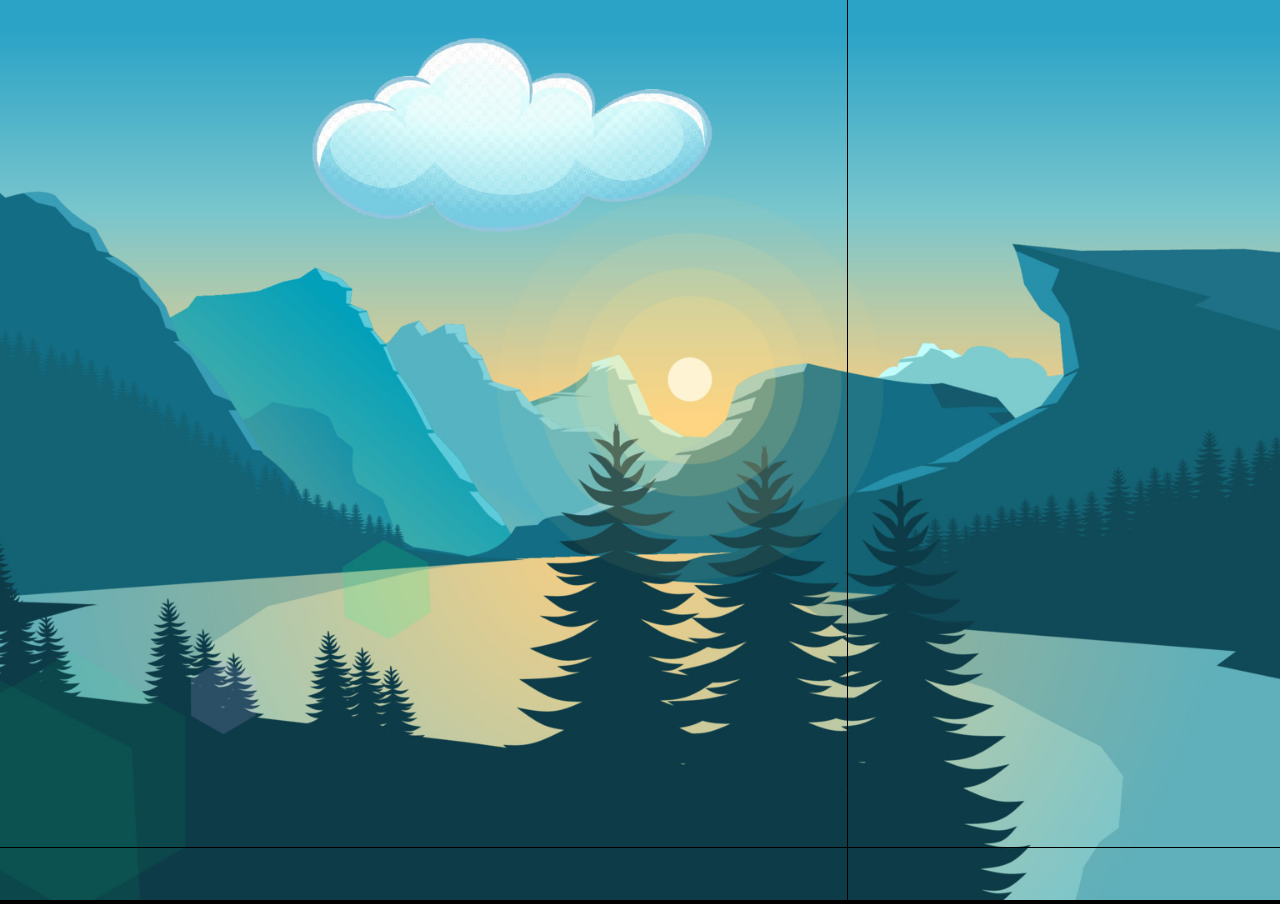
==== task2-parallax/index.html @ 2288efae "Задача 2: параллакс и motion blur переходы готовы" ====
<!DOCTYPE html>
<html lang="ru">
  <head>
    <meta charset="UTF-8" />
    <meta name="viewport" content="width=device-width, initial-scale=1.0" />
    <title>Задача 2 - KV с параллаксом</title>
    <link rel="stylesheet" href="style.css" />
  </head>
  <body>
    <div class="kv-container">
      <!-- Слайд 1 (горы + облако) -->
      <div class="slide slide-1 active">
        <div class="layer-bg">
          <img src="../assets/images/task2/горы.jpg" />
        </div>
        <div class="layer-cloud">
          <img src="../assets/images/task2/облако.png" />
        </div>
      </div>

      <!-- Слайд 2 (город + луна) -->
      <div class="slide slide-2">
        <div class="layer-bg">
          <img src="../assets/images/task2/город.jpg" />
        </div>
        <div class="layer-moon">
          <img src="../assets/images/task2/луна.png" />
        </div>
      </div>

      <div class="nav-zone nav-left"></div>
      <div class="nav-zone nav-right"></div>
    </div>

    <script src="script.js"></script>
  </body>
</html>
---- task2-parallax/style.css ----
* {
  margin: 0;
  padding: 0;
  box-sizing: border-box;
}

html,
body {
  width: 100%;
  height: 100%;
  background: #000;
}

body {
  font-family: Arial, Helvetica, sans-serif;
  overflow: hidden;
}

.kv-container {
  position: relative;
  width: 100%;
  height: 100%;
}

.slide {
  position: absolute;
  top: 0;
  left: 0;
  width: 100%;
  height: 100%;
  opacity: 0;
  transform: translateX(0);
  filter: blur(0);
  will-change: transform, filter;
}

.slide.active {
  opacity: 1;
}

.slide.moving {
  transition: transform 0.6s cubic-bezier(0.7, 0, 0.2, 1),
    filter 0.6s cubic-bezier(0.7, 0, 0.2, 1), opacity 0.6s ease;
}

.slide > div {
  position: absolute;
  top: 0;
  left: 0;
  width: 100%;
  height: 100%;
}

.slide img {
  width: 100%;
  height: 100%;
  object-fit: cover;
}

.slide.exit-left {
  transform: translateX(-100%);
  filter: blur(20px);
  z-index: 1;
}

.slide.exit-right {
  transform: translateX(100%);
  filter: blur(20px);
  z-index: 1;
}

.slide.enter-right {
  transform: translateX(100%);
  filter: blur(20px);
  z-index: 2;
}

.slide.enter-left {
  transform: translateX(-100%);
  filter: blur(20px);
  z-index: 2;
}

.slide.enter-right.active,
.slide.enter-left.active {
  transform: translateX(0);
}

.nav-zone {
  position: absolute;
  top: 0;
  width: 30%;
  height: 100%;
  z-index: 10;
  cursor: pointer;
}

.nav-left {
  left: 0;
}

.nav-right {
  right: 0;
}

.layer-bg img {
  width: 100%;
  height: 100%;
  object-fit: cover;
}

.layer-cloud img {
  position: absolute;
  top: 15%;
  left: 40%;
  transform: translate(-50%, -50%);
  width: auto;
  height: auto;
  max-width: 400px;
}

.layer-moon img {
  position: absolute;
  top: 20%;
  left: 50%;
  transform: translate(-50%, -50%);
  width: auto;
  height: auto;
  max-width: 200px;
}
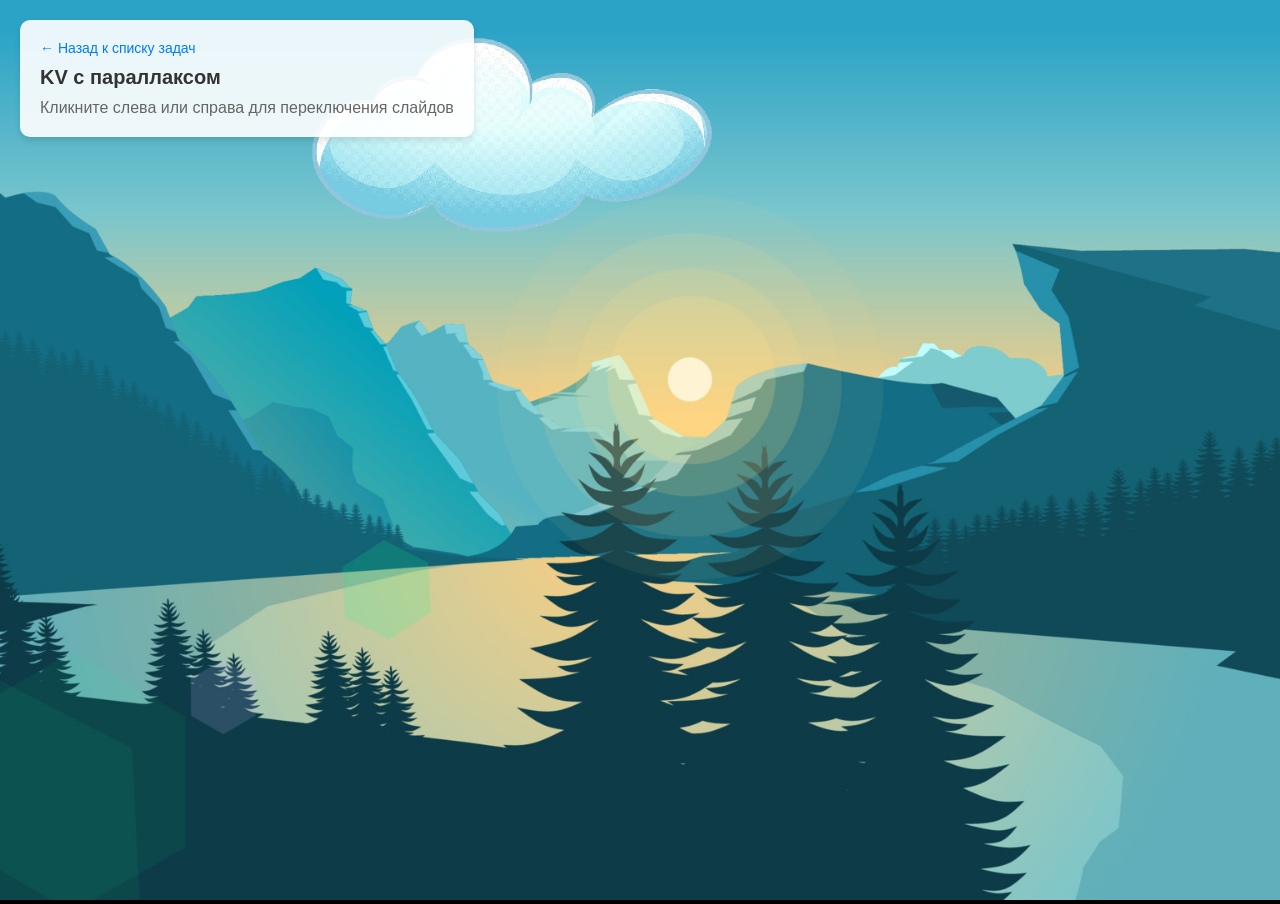
==== commit 9386edc4: "Добавлена инструкция и ссылка назад во вторую задачу" ====
--- a/task2-parallax/index.html
+++ b/task2-parallax/index.html
@@ -7,6 +7,11 @@
     <link rel="stylesheet" href="style.css" />
   </head>
   <body>
+    <div class="instruction">
+      <a href="../index.html">← Назад к списку задач</a>
+      <h1>KV с параллаксом</h1>
+      <p>Кликните слева или справа для переключения слайдов</p>
+    </div>
     <div class="kv-container">
       <!-- Слайд 1 (горы + облако) -->
       <div class="slide slide-1 active">
--- a/task2-parallax/style.css
+++ b/task2-parallax/style.css
@@ -14,6 +14,35 @@
 body {
   font-family: Arial, Helvetica, sans-serif;
   overflow: hidden;
+}
+
+.instruction {
+  position: fixed;
+  top: 20px;
+  left: 20px;
+  background: rgba(255, 255, 255, 0.9);
+  padding: 20px;
+  border-radius: 10px;
+  box-shadow: 0 4px 6px rgba(0, 0, 0, 0.1);
+  z-index: 1000;
+  color: #333;
+}
+
+.instruction a {
+  color: #007bff;
+  text-decoration: none;
+  font-size: 14px;
+  display: block;
+  margin-bottom: 10px;
+}
+
+.instruction h1 {
+  font-size: 20px;
+  margin-bottom: 10px;
+}
+
+.instruction p {
+  color: #666;
 }
 
 .kv-container {
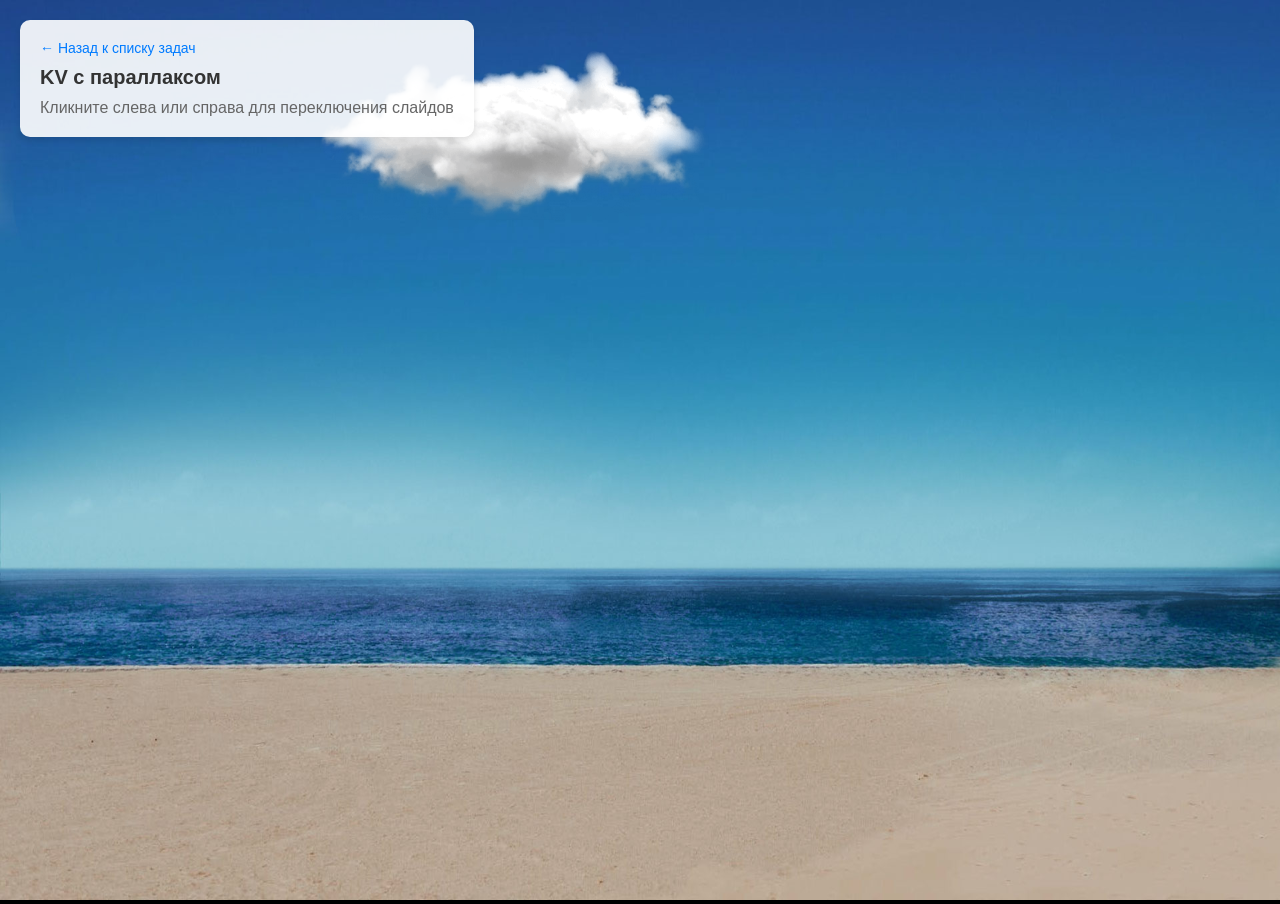
==== commit 589943a3: "Задача 2: WebGL-переход с motion blur, параллакс облака/радуги, синхронизация слоёв" ====
--- a/task2-parallax/index.html
+++ b/task2-parallax/index.html
@@ -13,23 +13,27 @@
       <p>Кликните слева или справа для переключения слайдов</p>
     </div>
     <div class="kv-container">
-      <!-- Слайд 1 (горы + облако) -->
+      <canvas id="webgl-canvas"></canvas>
+
+      <!-- Параллакс-слои -->
+      <div class="parallax-layer" id="cloud-layer">
+        <img src="../assets/images/task2/clouds.png" alt="cloud" />
+      </div>
+      <div class="parallax-layer" id="rainbow-layer">
+        <img src="../assets/images/task2/rainbow2.png" alt="rainbow" />
+      </div>
+
+      <!-- Слайд 1 (фон с горой) -->
       <div class="slide slide-1 active">
         <div class="layer-bg">
-          <img src="../assets/images/task2/горы.jpg" />
-        </div>
-        <div class="layer-cloud">
-          <img src="../assets/images/task2/облако.png" />
+          <img src="../assets/images/task2/slide1-bg1.jpeg" />
         </div>
       </div>
 
-      <!-- Слайд 2 (город + луна) -->
+      <!-- Слайд 2 (фон с городом) -->
       <div class="slide slide-2">
         <div class="layer-bg">
-          <img src="../assets/images/task2/город.jpg" />
-        </div>
-        <div class="layer-moon">
-          <img src="../assets/images/task2/луна.png" />
+          <img src="../assets/images/task2/slide2-bg-1.jpeg" />
         </div>
       </div>
 
@@ -37,6 +41,7 @@
       <div class="nav-zone nav-right"></div>
     </div>
 
+    <script src="webgl-transition.js"></script>
     <script src="script.js"></script>
   </body>
 </html>
--- a/task2-parallax/style.css
+++ b/task2-parallax/style.css
@@ -67,11 +67,6 @@
   opacity: 1;
 }
 
-.slide.moving {
-  transition: transform 0.6s cubic-bezier(0.7, 0, 0.2, 1),
-    filter 0.6s cubic-bezier(0.7, 0, 0.2, 1), opacity 0.6s ease;
-}
-
 .slide > div {
   position: absolute;
   top: 0;
@@ -84,35 +79,6 @@
   width: 100%;
   height: 100%;
   object-fit: cover;
-}
-
-.slide.exit-left {
-  transform: translateX(-100%);
-  filter: blur(20px);
-  z-index: 1;
-}
-
-.slide.exit-right {
-  transform: translateX(100%);
-  filter: blur(20px);
-  z-index: 1;
-}
-
-.slide.enter-right {
-  transform: translateX(100%);
-  filter: blur(20px);
-  z-index: 2;
-}
-
-.slide.enter-left {
-  transform: translateX(-100%);
-  filter: blur(20px);
-  z-index: 2;
-}
-
-.slide.enter-right.active,
-.slide.enter-left.active {
-  transform: translateX(0);
 }
 
 .nav-zone {
@@ -138,22 +104,41 @@
   object-fit: cover;
 }
 
-.layer-cloud img {
+#webgl-canvas {
   position: absolute;
+  top: 0;
+  left: 0;
+  width: 100%;
+  height: 100%;
+  display: block;
+  z-index: 5;
+  pointer-events: none;
+}
+
+.parallax-layer {
+  position: absolute;
+  z-index: 15;
+  pointer-events: none;
+}
+
+#cloud-layer {
   top: 15%;
   left: 40%;
+}
+
+#rainbow-layer {
+  top: 20%;
+  left: 50%;
+}
+
+.parallax-layer img {
+  position: absolute;
   transform: translate(-50%, -50%);
   width: auto;
   height: auto;
   max-width: 400px;
 }
 
-.layer-moon img {
-  position: absolute;
-  top: 20%;
-  left: 50%;
-  transform: translate(-50%, -50%);
-  width: auto;
-  height: auto;
-  max-width: 200px;
+#rainbow-layer img {
+  max-width: 800px;
 }
